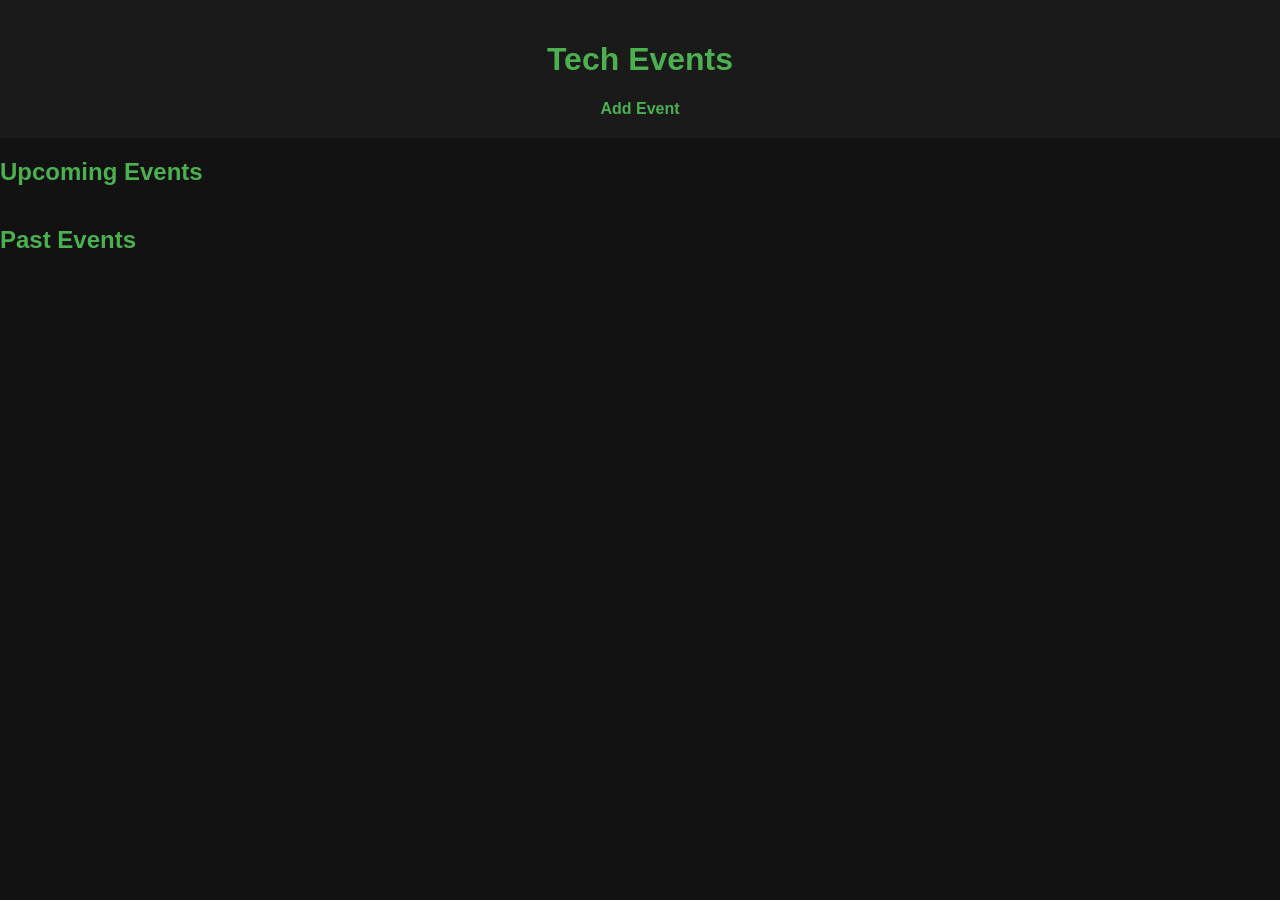
==== event/index.html @ 6f3deccf "added event page and dashboard UI" ====
<!DOCTYPE html>
<html lang="en">
<head>
    <meta charset="UTF-8">
    <meta name="viewport" content="width=device-width, initial-scale=1.0">
    <title>Events</title>
    <link rel="stylesheet" href="styles.css">
</head>
<body>
    <header>
        <h1>Tech Events</h1>
        <nav>
            <a href="dashboard.html">Add Event</a>
        </nav>
    </header>
    <main>
        <h2>Upcoming Events</h2>
        <div class="event-container" id="upcoming-events"></div>
        
        <h2>Past Events</h2>
        <div class="event-container" id="past-events"></div>
    </main>
    <script src="script.js"></script>
</body>
</html>
---- event/styles.css ----
body {
    font-family: Arial, sans-serif;
    background-color: #121212; /* Dark background */
    color: #e0e0e0; /* Light text color */
    margin: 0;
    padding: 0;
}

header {
    background-color: #1a1a1a; /* Darker header */
    padding: 20px;
    text-align: center;
}

nav a {
    color: #4CAF50; /* Green link color */
    margin: 0 15px;
    text-decoration: none;
    font-weight: bold;
}

nav a:hover {
    text-decoration: underline; /* Underline on hover */
}

h1, h2 {
    color: #4CAF50; /* Green headings */
}

.event-container {
    display: flex;
    flex-wrap: wrap;
    justify-content: space-around;
    margin: 20px 0;
}

.event-card {
    background-color: #1a1a1a; /* Card background */
    border: 1px solid #4CAF50; /* Green border */
    border-radius: 8px;
    padding: 15px;
    margin: 10px;
    width: 200px;
    text-align: center;
    transition: transform 0.2s, box-shadow 0.2s; /* Smooth transition */
}

.event-card:hover {
    transform: scale(1.05); /* Scale effect on hover */
    box-shadow: 0 4px 20px rgba(0, 0, 0, 0.5); /* Shadow effect */
}

button {
    background-color: #4CAF50; /* Green button */
    color: white;
    border: none;
    border-radius: 5px;
    padding: 10px;
    cursor: pointer;
    font-size: 16px;
    transition: background-color 0.3s; /* Smooth transition */
}

button:hover {
    background-color: #45a049; /* Darker green on hover */
}

form {
    display: flex;
    flex-direction: column;
    max-width: 400px;
    margin: 20px auto;
}

input {
    margin: 10px 0;
    padding: 10px;
    border: 1px solid #4CAF50; /* Green border for inputs */
    border-radius: 5px;
    background-color: #1a1a1a; /* Dark input background */
    color: #e0e0e0; /* Light text color */
}

input::placeholder {
    color: #888; /* Placeholder text color */
}

input:focus {
    outline: none; /* Remove outline */
    border-color: #76ff03; /* Lighter green on focus */
}

#event-details {
    padding: 20px;
    background-color: #1a1a1a; /* Dark background for details */
    border-radius: 8px;
    margin: 20px auto;
    max-width: 600px;
}

#event-details h2 {
    color: #4CAF50; /* Green heading for details */
}

#event-details p {
    margin: 10px 0;
}
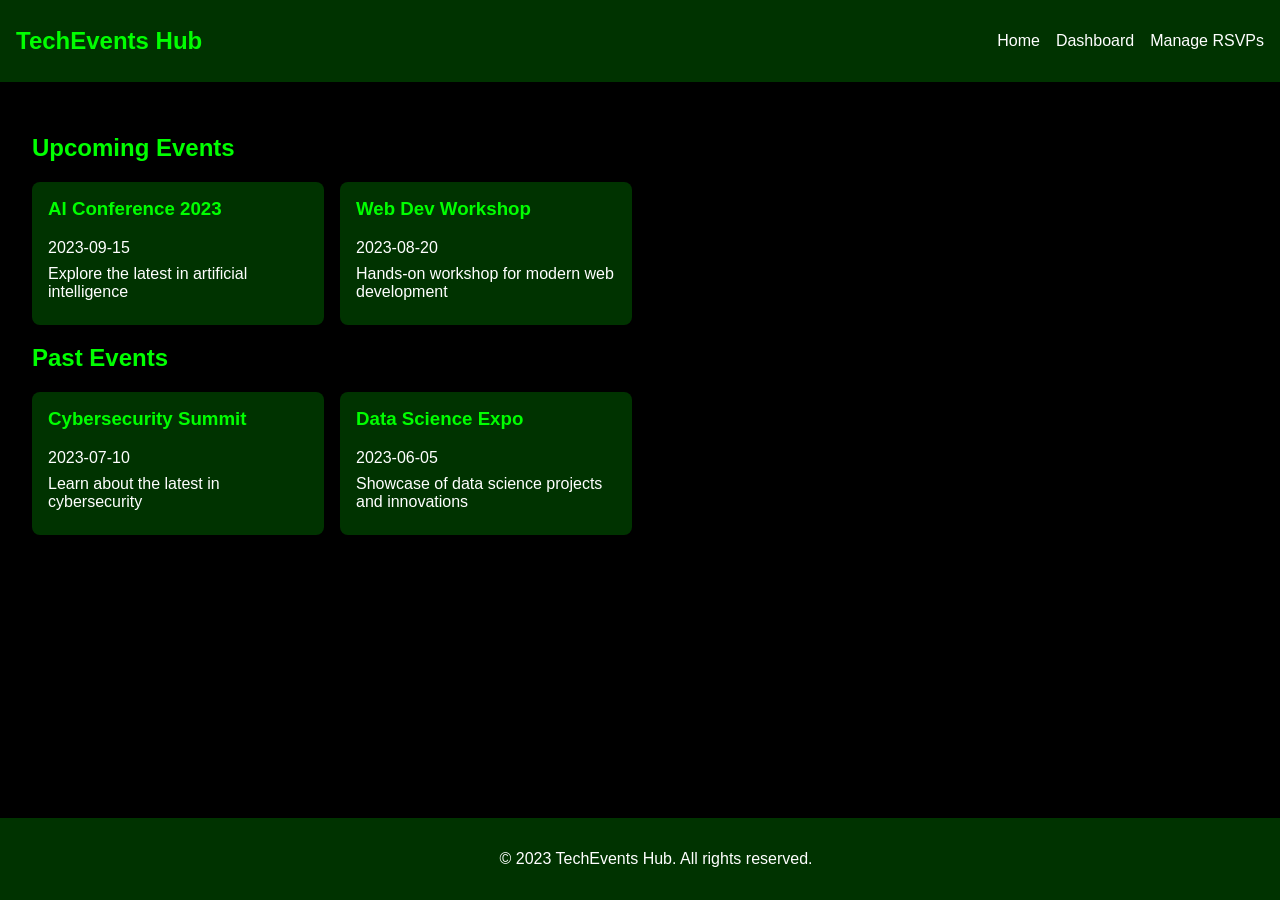
==== commit e9227601: "added basic event page" ====
--- a/event/index.html
+++ b/event/index.html
@@ -3,23 +3,38 @@
 <head>
     <meta charset="UTF-8">
     <meta name="viewport" content="width=device-width, initial-scale=1.0">
-    <title>Events</title>
+    <title>TechEvents Hub</title>
     <link rel="stylesheet" href="styles.css">
 </head>
 <body>
     <header>
-        <h1>Tech Events</h1>
         <nav>
-            <a href="dashboard.html">Add Event</a>
+            <div class="logo">TechEvents Hub</div>
+            <ul>
+                <li><a href="index.html">Home</a></li>
+                <li><a href="dashboard.html">Dashboard</a></li>
+                <li><a href="rsvp-management.html">Manage RSVPs</a></li>
+            </ul>
         </nav>
     </header>
+
     <main>
-        <h2>Upcoming Events</h2>
-        <div class="event-container" id="upcoming-events"></div>
-        
-        <h2>Past Events</h2>
-        <div class="event-container" id="past-events"></div>
+        <section id="upcoming-events">
+            <h2>Upcoming Events</h2>
+            <div class="event-grid" id="upcoming-events-grid"></div>
+        </section>
+
+        <section id="past-events">
+            <h2>Past Events</h2>
+            <div class="event-grid" id="past-events-grid"></div>
+        </section>
     </main>
+
+    <footer>
+        <p>&copy; 2023 TechEvents Hub. All rights reserved.</p>
+    </footer>
+
     <script src="script.js"></script>
 </body>
-</html>+</html>
+
--- a/event/styles.css
+++ b/event/styles.css
@@ -1,107 +1,168 @@
+:root {
+    --primary-color: #00ff00;
+    --secondary-color: #003300;
+    --background-color: #000000;
+    --text-color: #ffffff;
+}
+
 body {
-    font-family: Arial, sans-serif;
-    background-color: #121212; /* Dark background */
-    color: #e0e0e0; /* Light text color */
+    font-family: 'Arial', sans-serif;
+    background-color: var(--background-color);
+    color: var(--text-color);
     margin: 0;
     padding: 0;
 }
 
 header {
-    background-color: #1a1a1a; /* Darker header */
-    padding: 20px;
-    text-align: center;
+    background-color: var(--secondary-color);
+    padding: 1rem;
 }
 
-nav a {
-    color: #4CAF50; /* Green link color */
-    margin: 0 15px;
+nav {
+    display: flex;
+    justify-content: space-between;
+    align-items: center;
+}
+
+.logo {
+    font-size: 1.5rem;
+    font-weight: bold;
+    color: var(--primary-color);
+}
+
+nav ul {
+    list-style-type: none;
+    display: flex;
+}
+
+nav ul li {
+    margin-left: 1rem;
+}
+
+nav ul li a {
+    color: var(--text-color);
     text-decoration: none;
+}
+
+main {
+    padding: 2rem;
+}
+
+h2 {
+    color: var(--primary-color);
+}
+
+.event-grid {
+    display: grid;
+    grid-template-columns: repeat(auto-fill, minmax(250px, 1fr));
+    gap: 1rem;
+    margin-top: 1rem;
+}
+
+.event-card {
+    background-color: var(--secondary-color);
+    border-radius: 8px;
+    padding: 1rem;
+    cursor: pointer;
+    transition: transform 0.3s ease;
+}
+
+.event-card:hover {
+    transform: scale(1.05);
+}
+
+.event-card h3 {
+    margin-top: 0;
+    color: var(--primary-color);
+}
+
+.event-card p {
+    margin: 0.5rem 0;
+}
+
+.event-card button {
+    margin-top: 1rem;
+}
+
+footer {
+    background-color: var(--secondary-color);
+    color: var(--text-color);
+    text-align: center;
+    padding: 1rem;
+    position: fixed;
+    bottom: 0;
+    width: 100%;
+}
+
+/* Styles for event details page */
+.event-details {
+    max-width: 800px;
+    margin: 0 auto;
+    background-color: var(--secondary-color);
+    border-radius: 8px;
+    padding: 2rem;
+}
+
+.rsvp-button {
+    background-color: var(--primary-color);
+    color: var(--background-color);
+    border: none;
+    padding: 0.5rem 1rem;
+    font-size: 1rem;
+    border-radius: 4px;
+    cursor: pointer;
+    transition: background-color 0.3s ease;
+}
+
+.rsvp-button:hover {
+    background-color: #00cc00;
+}
+
+.rsvp-button:disabled {
+    background-color: #cccccc;
+    cursor: not-allowed;
+}
+
+#rsvp-message {
+    margin-top: 1rem;
     font-weight: bold;
 }
 
-nav a:hover {
-    text-decoration: underline; /* Underline on hover */
+/* Styles for dashboard page */
+form {
+    display: grid;
+    gap: 1rem;
+    max-width: 500px;
+    margin: 0 auto;
 }
 
-h1, h2 {
-    color: #4CAF50; /* Green headings */
+input, textarea {
+    width: 100%;
+    padding: 0.5rem;
+    border: 1px solid var(--primary-color);
+    background-color: var(--background-color);
+    color: var(--text-color);
 }
 
-.event-container {
-    display: flex;
-    flex-wrap: wrap;
-    justify-content: space-around;
-    margin: 20px 0;
+button[type="submit"] {
+    background-color: var(--primary-color);
+    color: var(--background-color);
+    border: none;
+    padding: 0.5rem 1rem;
+    font-size: 1rem;
+    border-radius: 4px;
+    cursor: pointer;
+    transition: background-color 0.3s ease;
 }
 
-.event-card {
-    background-color: #1a1a1a; /* Card background */
-    border: 1px solid #4CAF50; /* Green border */
-    border-radius: 8px;
-    padding: 15px;
-    margin: 10px;
-    width: 200px;
-    text-align: center;
-    transition: transform 0.2s, box-shadow 0.2s; /* Smooth transition */
+button[type="submit"]:hover {
+    background-color: #00cc00;
 }
 
-.event-card:hover {
-    transform: scale(1.05); /* Scale effect on hover */
-    box-shadow: 0 4px 20px rgba(0, 0, 0, 0.5); /* Shadow effect */
+#rsvp-list {
+    display: grid;
+    grid-template-columns: repeat(auto-fill, minmax(250px, 1fr));
+    gap: 1rem;
+    margin-top: 1rem;
 }
 
-button {
-    background-color: #4CAF50; /* Green button */
-    color: white;
-    border: none;
-    border-radius: 5px;
-    padding: 10px;
-    cursor: pointer;
-    font-size: 16px;
-    transition: background-color 0.3s; /* Smooth transition */
-}
-
-button:hover {
-    background-color: #45a049; /* Darker green on hover */
-}
-
-form {
-    display: flex;
-    flex-direction: column;
-    max-width: 400px;
-    margin: 20px auto;
-}
-
-input {
-    margin: 10px 0;
-    padding: 10px;
-    border: 1px solid #4CAF50; /* Green border for inputs */
-    border-radius: 5px;
-    background-color: #1a1a1a; /* Dark input background */
-    color: #e0e0e0; /* Light text color */
-}
-
-input::placeholder {
-    color: #888; /* Placeholder text color */
-}
-
-input:focus {
-    outline: none; /* Remove outline */
-    border-color: #76ff03; /* Lighter green on focus */
-}
-
-#event-details {
-    padding: 20px;
-    background-color: #1a1a1a; /* Dark background for details */
-    border-radius: 8px;
-    margin: 20px auto;
-    max-width: 600px;
-}
-
-#event-details h2 {
-    color: #4CAF50; /* Green heading for details */
-}
-
-#event-details p {
-    margin: 10px 0;
-}
